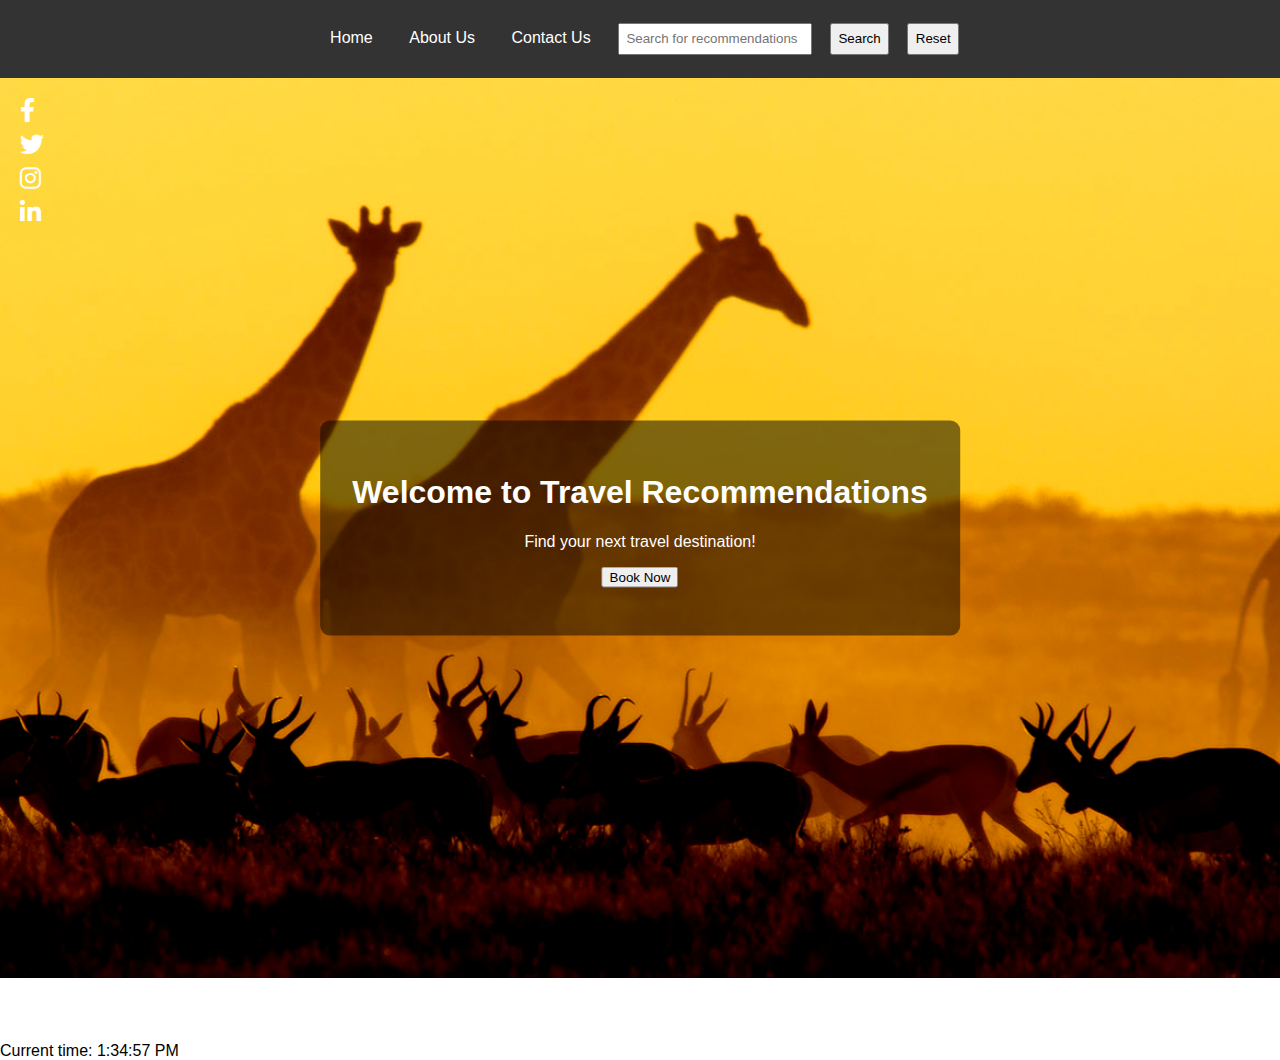
==== index.html @ 970be2d4 "initial commit" ====
<!DOCTYPE html>
<html>
<head>
    <title>Travel Recommendation</title>
    <link rel="stylesheet" href="styles.css">
	<link rel="stylesheet" href="https://cdnjs.cloudflare.com/ajax/libs/font-awesome/6.0.0-beta3/css/all.min.css">

</head>
<body>
    <nav>
        <a href="home.html">Home</a>
        <a href="about.html">About Us</a>
        <a href="contact.html">Contact Us</a>
        <input type="text" id="search-bar" placeholder="Search for recommendations">
        <button onclick="searchRecommendations()">Search</button>
        <button onclick="resetResults()">Reset</button>
    </nav>
    <div class="background">
        <div class="social-media">
            <a href="https://www.facebook.com" target="_blank" class="fab fa-facebook-f"></a>
            <a href="https://www.twitter.com" target="_blank" class="fab fa-twitter"></a>
            <a href="https://www.instagram.com" target="_blank" class="fab fa-instagram"></a>
            <a href="https://www.linkedin.com" target="_blank" class="fab fa-linkedin-in"></a>
        </div>
        <div class="content">
            <h1>Welcome to Travel Recommendations</h1>
            <p>Find your next travel destination!</p>
			<p><button>Book Now</button></p>
        </div>
    </div>
    <div id="results"></div>
	<div id="ny-time"></div>

    <script src="script.js"></script>
</body>
</html>
---- styles.css ----
body, html {
    margin: 0;
    padding: 0;
    height: 100%;
    font-family: Arial, sans-serif;
}

nav {
    background: #333;
    padding: 1em;
    text-align: center;
}

nav a {
    color: white;
    margin: 0 1em;
    text-decoration: none;
}

nav input, nav button {
    padding: 0.5em;
    margin: 0.5em;
}

.background {
    position: relative;
    height: 100vh;
    background: url('background.jpg') no-repeat center center/cover;
}

.social-media {
    position: absolute;
    top: 20px;
    left: 20px;
    display: flex;
    flex-direction: column;
}

.social-media a {
    color: white;
    text-decoration: none;
    font-size: 24px;
    margin-bottom: 10px;
}

.content {
    position: absolute;
    top: 50%;
    left: 50%;
    transform: translate(-50%, -50%);
    text-align: center;
    color: white;
    background-color: rgba(0, 0, 0, 0.5); /* Optional for better text visibility */
    padding: 2em;
    border-radius: 10px;
}

#results {
    padding: 2em;
    text-align: center;
}
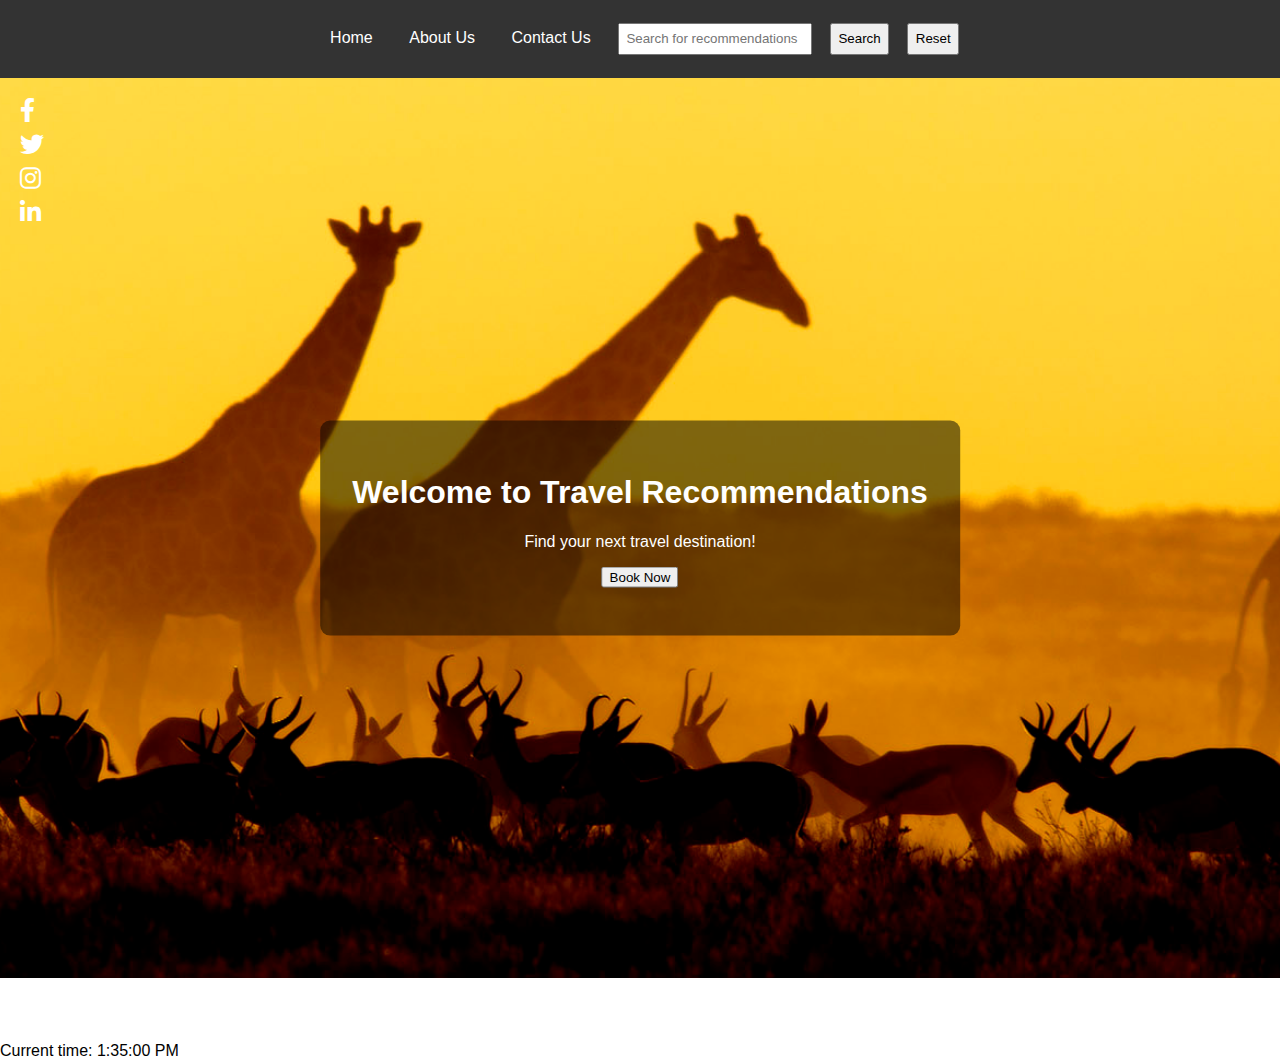
==== commit 04761e74: "Update index.html" ====
--- a/index.html
+++ b/index.html
@@ -8,7 +8,7 @@
 </head>
 <body>
     <nav>
-        <a href="home.html">Home</a>
+        <a href="index.html">Home</a>
         <a href="about.html">About Us</a>
         <a href="contact.html">Contact Us</a>
         <input type="text" id="search-bar" placeholder="Search for recommendations">
